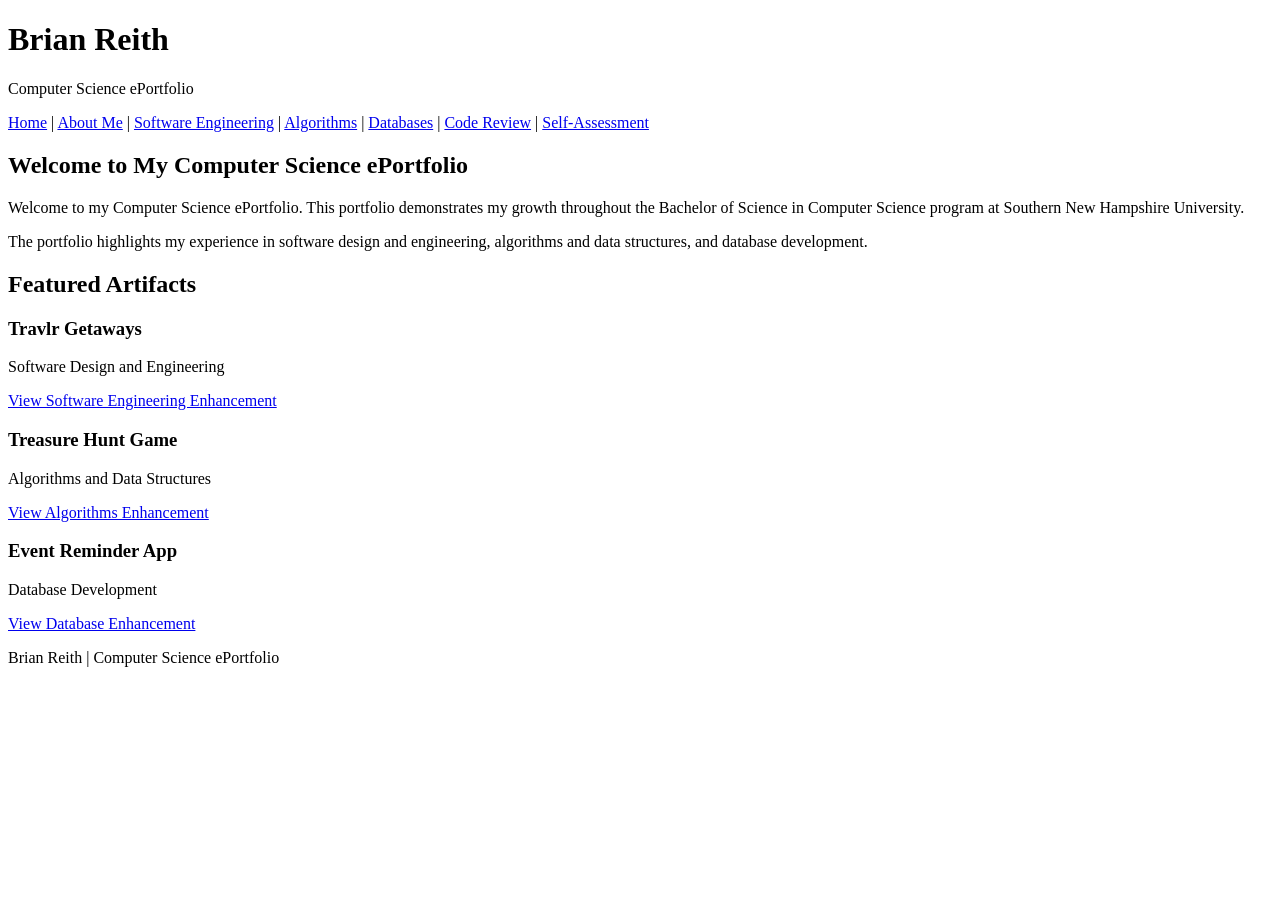
==== index.html @ 32f2a24d "Rename index.htrml to index.html" ====
<!DOCTYPE html>
<html>
<html lang="en">

<head>
    <meta charset="UTF-8">
    <meta name="viewport" content="width=device-width, initial-scale=1.0">

    <title>Brian Reith | Computer Science ePortfolio</title>
</head>

<body>

    <header>

        <h1>Brian Reith</h1>

        <p>Computer Science ePortfolio</p>

        <nav>
            <a href="index.html">Home</a> |
            <a href="about.html">About Me</a> |
            <a href="software.html">Software Engineering</a> |
            <a href="algorithms.html">Algorithms</a> |
            <a href="databases.html">Databases</a> |
            <a href="code-review.html">Code Review</a> |
            <a href="self-assessment.html">Self-Assessment</a>
        </nav>

    </header>

    <main>

        <section>

            <h2>Welcome to My Computer Science ePortfolio</h2>

            <p>
                Welcome to my Computer Science ePortfolio. This portfolio
                demonstrates my growth throughout the Bachelor of Science
                in Computer Science program at Southern New Hampshire University.
            </p>

            <p>
                The portfolio highlights my experience in software design
                and engineering, algorithms and data structures, and database
                development.
            </p>

        </section>

        <section>

            <h2>Featured Artifacts</h2>

            <h3>Travlr Getaways</h3>

            <p>
                Software Design and Engineering
            </p>

            <a href="software.html">
                View Software Engineering Enhancement
            </a>

            <h3>Treasure Hunt Game</h3>

            <p>
                Algorithms and Data Structures
            </p>

            <a href="algorithms.html">
                View Algorithms Enhancement
            </a>

            <h3>Event Reminder App</h3>

            <p>
                Database Development
            </p>

            <a href="databases.html">
                View Database Enhancement
            </a>

        </section>

    </main>

    <footer>

        <p>
            Brian Reith | Computer Science ePortfolio
        </p>

    </footer>

</body>

</html>
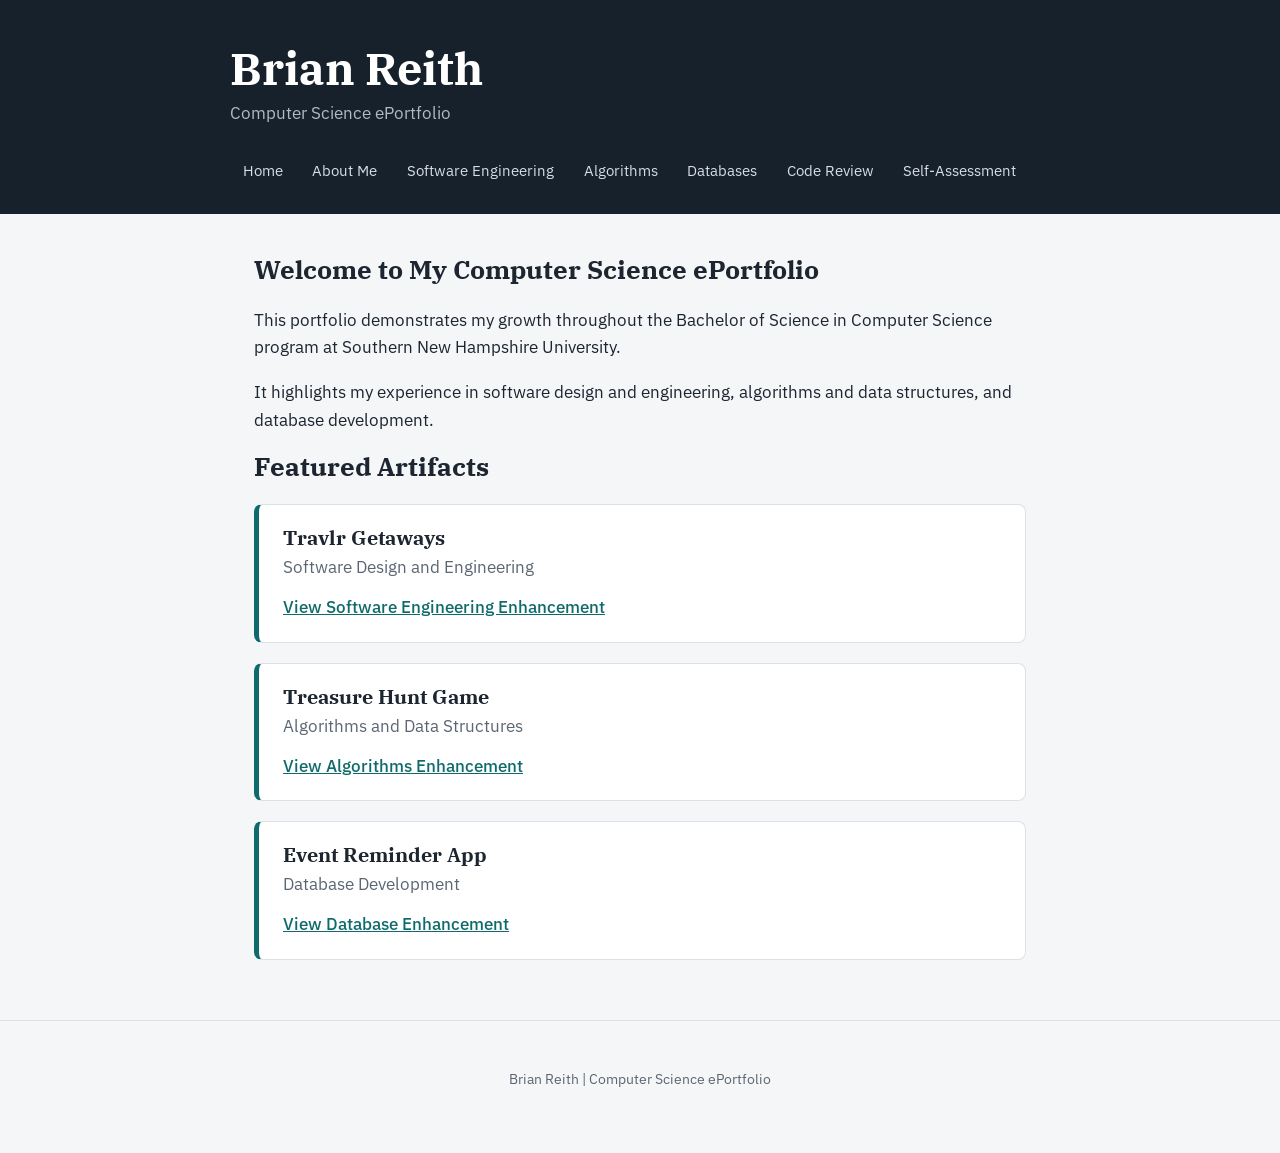
==== commit fa847257: "Add files via upload" ====
--- a/index.html
+++ b/index.html
@@ -1,98 +1,72 @@
 <!DOCTYPE html>
-<html>
 <html lang="en">
 
 <head>
     <meta charset="UTF-8">
     <meta name="viewport" content="width=device-width, initial-scale=1.0">
-
     <title>Brian Reith | Computer Science ePortfolio</title>
+    <link rel="stylesheet" href="styles.css">
 </head>
 
 <body>
 
     <header>
-
         <h1>Brian Reith</h1>
-
         <p>Computer Science ePortfolio</p>
 
         <nav>
-            <a href="index.html">Home</a> |
-            <a href="about.html">About Me</a> |
-            <a href="software.html">Software Engineering</a> |
-            <a href="algorithms.html">Algorithms</a> |
-            <a href="databases.html">Databases</a> |
-            <a href="code-review.html">Code Review</a> |
+            <a href="index.html">Home</a>
+            <a href="about.html">About Me</a>
+            <a href="software.html">Software Engineering</a>
+            <a href="algorithms.html">Algorithms</a>
+            <a href="databases.html">Databases</a>
+            <a href="code-review.html">Code Review</a>
             <a href="self-assessment.html">Self-Assessment</a>
         </nav>
-
     </header>
 
     <main>
 
         <section>
-
             <h2>Welcome to My Computer Science ePortfolio</h2>
 
             <p>
-                Welcome to my Computer Science ePortfolio. This portfolio
-                demonstrates my growth throughout the Bachelor of Science
-                in Computer Science program at Southern New Hampshire University.
+                This portfolio demonstrates my growth throughout the Bachelor of
+                Science in Computer Science program at Southern New Hampshire University.
             </p>
 
             <p>
-                The portfolio highlights my experience in software design
-                and engineering, algorithms and data structures, and database
-                development.
+                It highlights my experience in software design and engineering,
+                algorithms and data structures, and database development.
             </p>
-
         </section>
 
         <section>
-
             <h2>Featured Artifacts</h2>
 
-            <h3>Travlr Getaways</h3>
+            <article class="artifact">
+                <h3>Travlr Getaways</h3>
+                <p class="topic">Software Design and Engineering</p>
+                <a href="software.html">View Software Engineering Enhancement</a>
+            </article>
 
-            <p>
-                Software Design and Engineering
-            </p>
+            <article class="artifact">
+                <h3>Treasure Hunt Game</h3>
+                <p class="topic">Algorithms and Data Structures</p>
+                <a href="algorithms.html">View Algorithms Enhancement</a>
+            </article>
 
-            <a href="software.html">
-                View Software Engineering Enhancement
-            </a>
-
-            <h3>Treasure Hunt Game</h3>
-
-            <p>
-                Algorithms and Data Structures
-            </p>
-
-            <a href="algorithms.html">
-                View Algorithms Enhancement
-            </a>
-
-            <h3>Event Reminder App</h3>
-
-            <p>
-                Database Development
-            </p>
-
-            <a href="databases.html">
-                View Database Enhancement
-            </a>
-
+            <article class="artifact">
+                <h3>Event Reminder App</h3>
+                <p class="topic">Database Development</p>
+                <a href="databases.html">View Database Enhancement</a>
+            </article>
         </section>
 
     </main>
 
     <footer>
-
-        <p>
-            Brian Reith | Computer Science ePortfolio
-        </p>
-
+        <p>Brian Reith | Computer Science ePortfolio</p>
     </footer>
 
 </body>
--- a/styles.css
+++ b/styles.css
@@ -0,0 +1,132 @@
+@import url("https://fonts.googleapis.com/css2?family=IBM+Plex+Sans:wght@400;500;600&family=IBM+Plex+Serif:wght@500;600&display=swap");
+
+:root {
+    --bg: #f5f6f8;
+    --surface: #ffffff;
+    --ink: #1c2530;
+    --muted: #5b6673;
+    --band: #17212b;
+    --accent: #0f6b6b;
+    --accent-soft: #e3f1f0;
+    --line: #dde1e6;
+}
+
+@media (prefers-color-scheme: dark) {
+    :root {
+        --bg: #11171d;
+        --surface: #1a232c;
+        --ink: #e6eaee;
+        --muted: #9aa5b1;
+        --band: #0b1015;
+        --accent: #5fc4c0;
+        --accent-soft: #1f3a3a;
+        --line: #2b3641;
+    }
+}
+
+* { box-sizing: border-box; }
+
+body {
+    margin: 0;
+    background: var(--bg);
+    color: var(--ink);
+    font-family: "IBM Plex Sans", system-ui, -apple-system, "Segoe UI", sans-serif;
+    font-size: 1.05rem;
+    line-height: 1.65;
+}
+
+h1, h2, h3 {
+    font-family: "IBM Plex Serif", Georgia, serif;
+    line-height: 1.25;
+}
+
+/* Header and navigation */
+header {
+    background: var(--band);
+    color: #fff;
+    padding: 2.5rem 1.5rem 1.5rem;
+}
+
+header > * {
+    max-width: 820px;
+    margin-left: auto;
+    margin-right: auto;
+}
+
+header h1 {
+    margin-top: 0;
+    margin-bottom: 0.25rem;
+    font-size: clamp(2rem, 5vw, 2.8rem);
+}
+
+header p {
+    margin-top: 0;
+    margin-bottom: 1.5rem;
+    color: #aebac6;
+}
+
+/* font-size 0 hides the "|" separators in the HTML without editing every page */
+nav {
+    font-size: 0;
+    display: flex;
+    flex-wrap: wrap;
+    gap: 0.25rem;
+}
+
+nav a {
+    font-size: 0.95rem;
+    color: #d5dde5;
+    text-decoration: none;
+    padding: 0.4rem 0.8rem;
+    border-radius: 6px;
+}
+
+nav a:hover { background: rgba(255, 255, 255, 0.12); color: #fff; }
+
+nav a:focus-visible,
+main a:focus-visible {
+    outline: 3px solid var(--accent);
+    outline-offset: 2px;
+}
+
+/* Page content */
+main {
+    max-width: 820px;
+    margin: 0 auto;
+    padding: 2.5rem 1.5rem;
+}
+
+main h2 { font-size: 1.6rem; margin-top: 2.5rem; }
+main h2:first-child { margin-top: 0; }
+
+main a { color: var(--accent); font-weight: 500; }
+
+/* Featured artifact cards on the home page */
+.artifact {
+    background: var(--surface);
+    border: 1px solid var(--line);
+    border-left: 5px solid var(--accent);
+    border-radius: 8px;
+    padding: 1.25rem 1.5rem;
+    margin-bottom: 1.25rem;
+}
+
+.artifact h3 { margin: 0 0 0.25rem; font-size: 1.25rem; }
+
+.artifact .topic {
+    margin: 0 0 0.75rem;
+    color: var(--muted);
+}
+
+.artifact a { display: inline-block; }
+
+iframe { max-width: 100%; border: 0; border-radius: 8px; }
+
+/* Footer */
+footer {
+    text-align: center;
+    color: var(--muted);
+    font-size: 0.9rem;
+    padding: 2rem 1.5rem 3rem;
+    border-top: 1px solid var(--line);
+}
